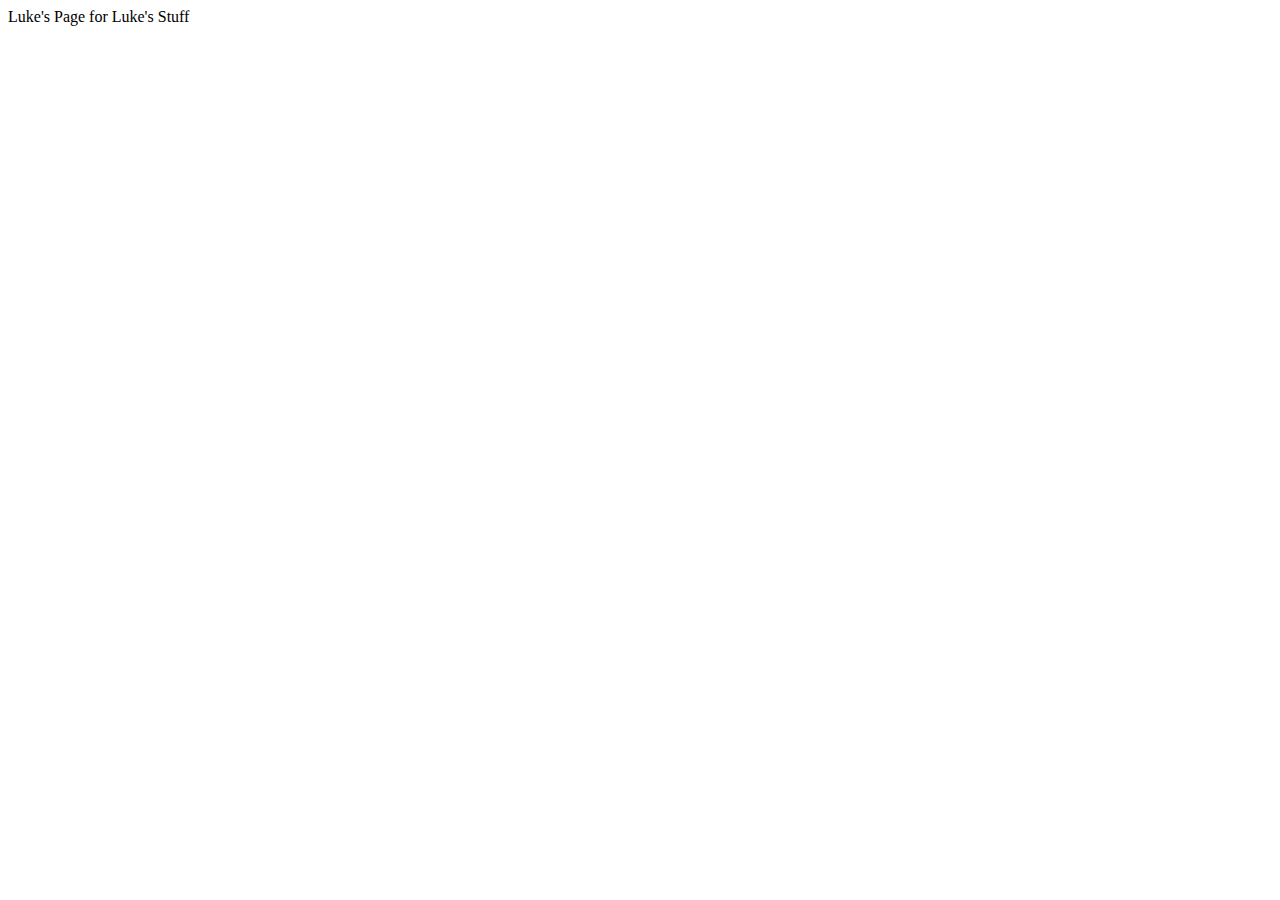
==== index.html @ f474b932 "setup" ====
<!DOCTYPE html>
<html lang="en">

<head>
    <meta charset="UTF-8">
    <meta name="viewport" content="width=device-width, initial-scale=1.0">
    <meta http-equiv="X-UA-Compatible" content="ie=edge">
    <title>Luke</title>
</head>

<body>
    Luke's Page for Luke's Stuff
</body>

</html>
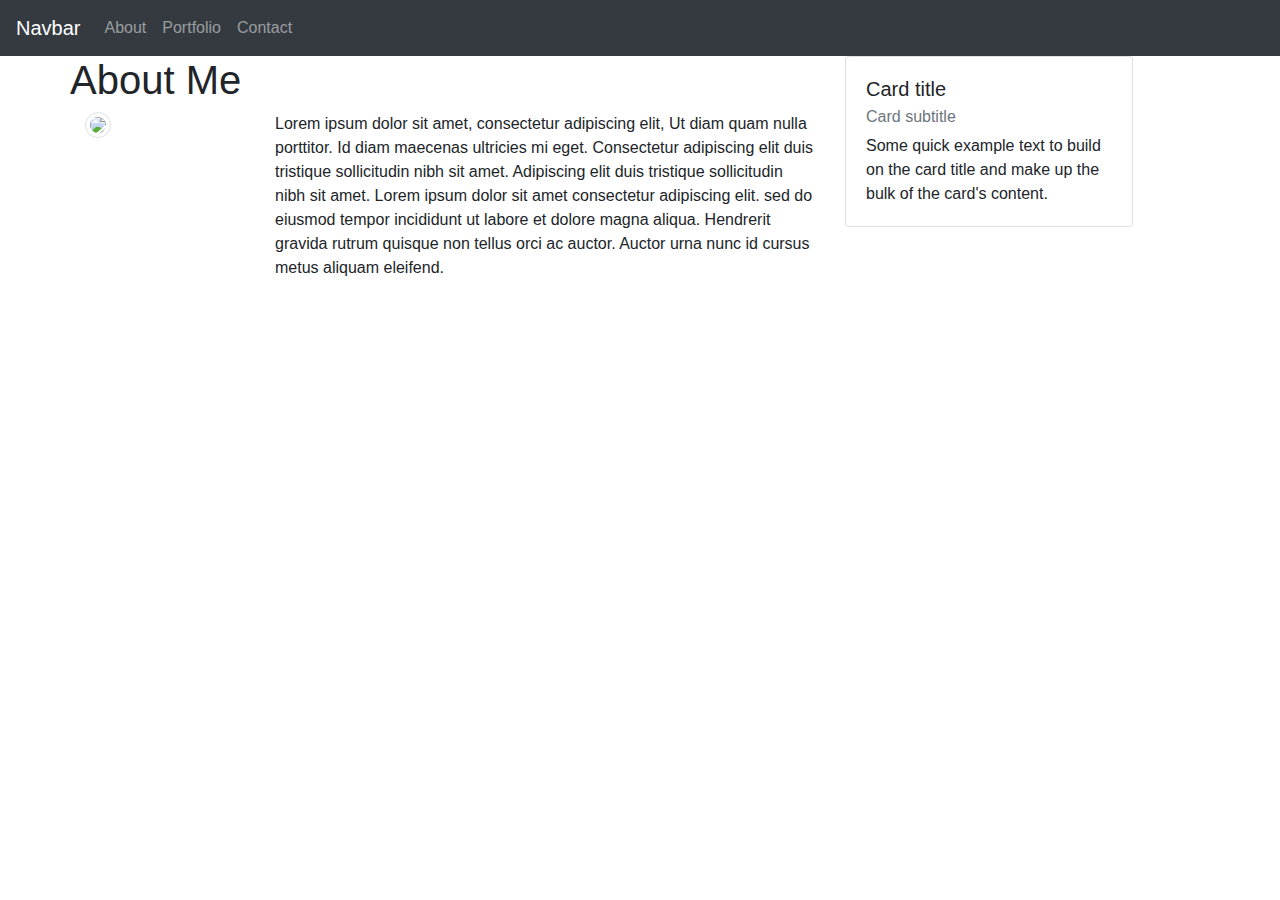
==== commit 2114903e: "using class template" ====
--- a/index.html
+++ b/index.html
@@ -5,11 +5,56 @@
     <meta charset="UTF-8">
     <meta name="viewport" content="width=device-width, initial-scale=1.0">
     <meta http-equiv="X-UA-Compatible" content="ie=edge">
-    <title>Luke</title>
+    <title>Document</title>
+    <link rel="stylesheet" href="https://stackpath.bootstrapcdn.com/bootstrap/4.4.1/css/bootstrap.min.css" integrity="sha384-Vkoo8x4CGsO3+Hhxv8T/Q5PaXtkKtu6ug5TOeNV6gBiFeWPGFN9MuhOf23Q9Ifjh" crossorigin="anonymous">
 </head>
 
 <body>
-    Luke's Page for Luke's Stuff
+    <nav class="navbar navbar-expand-lg navbar-dark bg-dark">
+        <a class="navbar-brand" href="#">Navbar</a>
+        <button class="navbar-toggler" type="button" data-toggle="collapse" data-target="#navbarNav" aria-controls="navbarNav" aria-expanded="false" aria-label="Toggle navigation">
+          <span class="navbar-toggler-icon"></span>
+        </button>
+        <div class="collapse navbar-collapse" id="navbarNav">
+            <ul class="navbar-nav">
+                <li class="nav-item">
+                    <a class="nav-link" href="#">About <span class="sr-only">(current)</span></a>
+                </li>
+                <li class="nav-item">
+                    <a class="nav-link" href="#">Portfolio</a>
+                </li>
+                <li class="nav-item">
+                    <a class="nav-link" href="#">Contact</a>
+                </li>
+            </ul>
+        </div>
+    </nav>
+    <div class="container">
+        <div class="row">
+            <div class="col-lg-8">
+                <div class="row">
+                    <h1>About Me</h1>
+                </div>
+                <div class="row">
+                    <div class="col-lg-3"><img src="https://www.historyonthenet.com/authentichistory/1914-1920/1-overview/1-origins/Kaiser_Wilhelm_Portrait.jpg" class="border rounded-circle img-thumbnail"></div>
+                    <div class="col-lg-9">Lorem ipsum dolor sit amet, consectetur adipiscing elit, Ut diam quam nulla porttitor. Id diam maecenas ultricies mi eget. Consectetur adipiscing elit duis tristique sollicitudin nibh sit amet. Adipiscing elit duis tristique sollicitudin
+                        nibh sit amet. Lorem ipsum dolor sit amet consectetur adipiscing elit. sed do eiusmod tempor incididunt ut labore et dolore magna aliqua. Hendrerit gravida rutrum quisque non tellus orci ac auctor. Auctor urna nunc id cursus metus
+                        aliquam eleifend.
+                    </div>
+                </div>
+            </div>
+            <div class="col-lg-4 ">
+                <div class="card" style="width: 18rem;">
+                    <div class="card-body">
+                        <h5 class="card-title">Card title</h5>
+                        <h6 class="card-subtitle mb-2 text-muted">Card subtitle</h6>
+                        <p class="card-text">Some quick example text to build on the card title and make up the bulk of the card's content.</p>
+                    </div>
+                </div>
+            </div>
+        </div>
+    </div>
+
 </body>
 
 </html>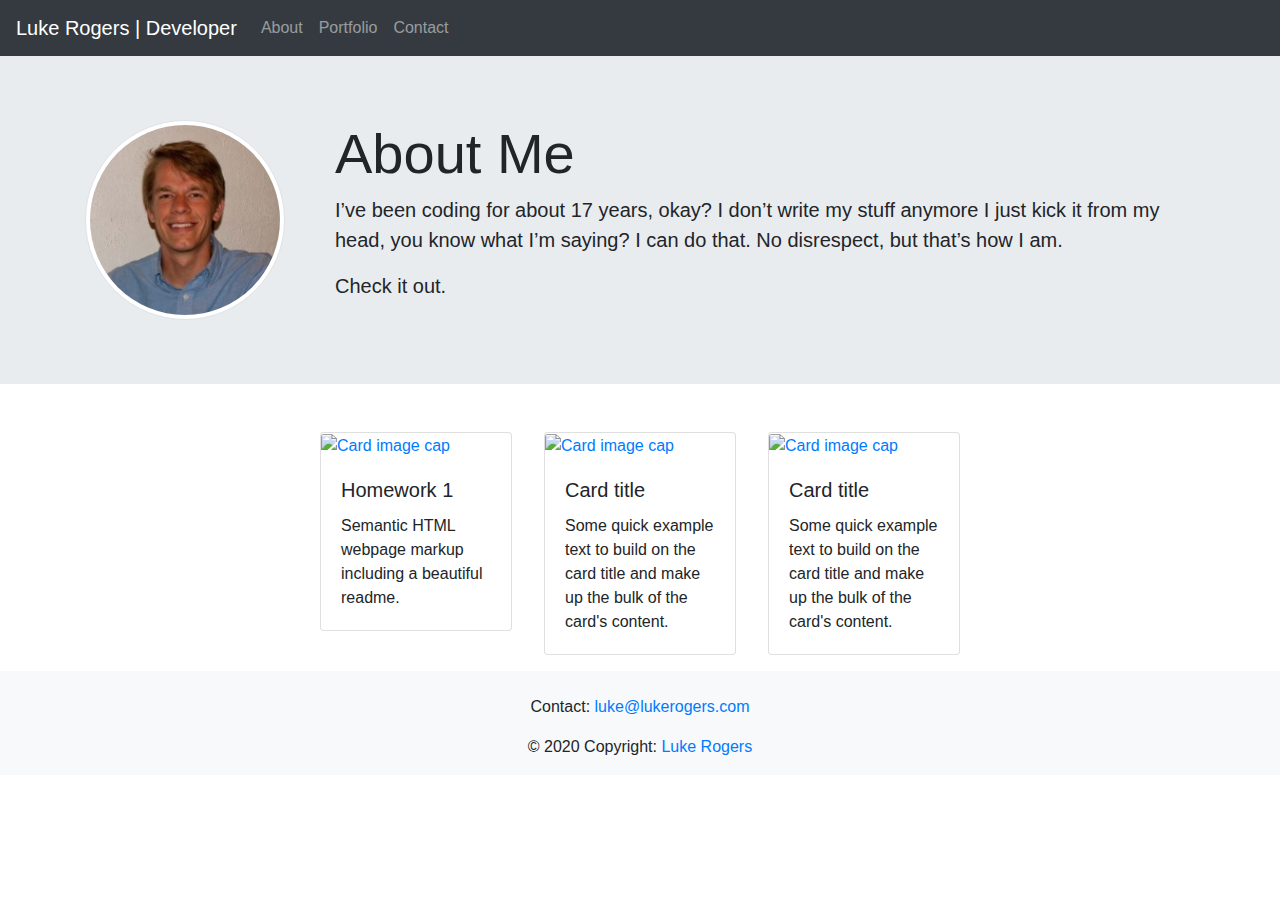
==== commit 9d8bf766: "upload" ====
--- a/index.html
+++ b/index.html
@@ -5,56 +5,88 @@
     <meta charset="UTF-8">
     <meta name="viewport" content="width=device-width, initial-scale=1.0">
     <meta http-equiv="X-UA-Compatible" content="ie=edge">
-    <title>Document</title>
+    <title>Luke Rogers</title>
     <link rel="stylesheet" href="https://stackpath.bootstrapcdn.com/bootstrap/4.4.1/css/bootstrap.min.css" integrity="sha384-Vkoo8x4CGsO3+Hhxv8T/Q5PaXtkKtu6ug5TOeNV6gBiFeWPGFN9MuhOf23Q9Ifjh" crossorigin="anonymous">
+    <link rel="stylesheet" href="assets/stylesheets/style.css">
+
 </head>
 
 <body>
-    <nav class="navbar navbar-expand-lg navbar-dark bg-dark">
-        <a class="navbar-brand" href="#">Navbar</a>
+
+    <nav class="navbar navbar-expand-md navbar-dark bg-dark">
+        <a class="navbar-brand" href="#">Luke Rogers | Developer</a>
         <button class="navbar-toggler" type="button" data-toggle="collapse" data-target="#navbarNav" aria-controls="navbarNav" aria-expanded="false" aria-label="Toggle navigation">
-          <span class="navbar-toggler-icon"></span>
+            <span class="navbar-toggler-icon"></span>
         </button>
         <div class="collapse navbar-collapse" id="navbarNav">
             <ul class="navbar-nav">
                 <li class="nav-item">
-                    <a class="nav-link" href="#">About <span class="sr-only">(current)</span></a>
+                    <a class="nav-link" href="#about">About</a>
                 </li>
                 <li class="nav-item">
-                    <a class="nav-link" href="#">Portfolio</a>
+                    <a class="nav-link" href="#portfolio">Portfolio</a>
                 </li>
                 <li class="nav-item">
-                    <a class="nav-link" href="#">Contact</a>
+                    <a class="nav-link" href="#contact">Contact</a>
                 </li>
             </ul>
         </div>
     </nav>
-    <div class="container">
-        <div class="row">
-            <div class="col-lg-8">
-                <div class="row">
-                    <h1>About Me</h1>
+    <div class="jumbotron jumbotron-fluid">
+        <a name="about"></a>
+        <div class="container">
+            <div class="row">
+                <div class="col-md-auto d-flex justify-content-center">
+                    <img src="assets/images/0.jfif" class="border rounded-circle img-thumbnail" id="selfie">
+
                 </div>
-                <div class="row">
-                    <div class="col-lg-3"><img src="https://www.historyonthenet.com/authentichistory/1914-1920/1-overview/1-origins/Kaiser_Wilhelm_Portrait.jpg" class="border rounded-circle img-thumbnail"></div>
-                    <div class="col-lg-9">Lorem ipsum dolor sit amet, consectetur adipiscing elit, Ut diam quam nulla porttitor. Id diam maecenas ultricies mi eget. Consectetur adipiscing elit duis tristique sollicitudin nibh sit amet. Adipiscing elit duis tristique sollicitudin
-                        nibh sit amet. Lorem ipsum dolor sit amet consectetur adipiscing elit. sed do eiusmod tempor incididunt ut labore et dolore magna aliqua. Hendrerit gravida rutrum quisque non tellus orci ac auctor. Auctor urna nunc id cursus metus
-                        aliquam eleifend.
-                    </div>
+                <div class="col-md">
+                    <h1 class="display-4">About Me</h1>
+                    <p class="lead">I’ve been coding for about 17 years, okay? I don’t write my stuff anymore I just kick it from my head, you know what I’m saying? I can do that. No disrespect, but that’s how I am.</p>
+                    <p class="lead">Check it out.</p>
+
                 </div>
             </div>
-            <div class="col-lg-4 ">
-                <div class="card" style="width: 18rem;">
-                    <div class="card-body">
-                        <h5 class="card-title">Card title</h5>
-                        <h6 class="card-subtitle mb-2 text-muted">Card subtitle</h6>
-                        <p class="card-text">Some quick example text to build on the card title and make up the bulk of the card's content.</p>
-                    </div>
+        </div>
+    </div>
+    <div class="container d-flex justify-content-center">
+        <a name="portfolio"></a>
+        <div>
+            <div class="card float-md-left" style="width: 12rem;">
+                <a href="https://lrogers1843.github.io/HW_1/"><img class="card-img-top" src="https://internetingishard.com/html-and-css/semantic-html/html-sectioning-elements-00c3fd.png" alt="Card image cap"></a>
+                <div class="card-body">
+                    <h5 class="card-title">Homework 1</h5>
+                    <p class="card-text">Semantic HTML webpage markup including a beautiful readme.</p>
+                </div>
+            </div>
+            <div class="card float-md-left" style="width: 12rem;">
+                <a href="www.google.com"><img class="card-img-top" src="https://via.placeholder.com/150" alt="Card image cap"></a>
+                <div class="card-body">
+                    <h5 class="card-title">Card title</h5>
+                    <p class="card-text">Some quick example text to build on the card title and make up the bulk of the card's content.</p>
+                </div>
+            </div>
+            <div class="card float-md-left" style="width: 12rem;">
+                <a href="www.google.com"><img class="card-img-top" src="https://via.placeholder.com/150" alt="Card image cap"></a>
+                <div class="card-body">
+                    <h5 class="card-title">Card title</h5>
+                    <p class="card-text">Some quick example text to build on the card title and make up the bulk of the card's content.</p>
                 </div>
             </div>
         </div>
     </div>
 
+    </div>
+    <footer class="page-footer text-center font-small bg-light pt-4">
+        <a name="contact"></a>
+        Contact: <a href="...">luke@lukerogers.com</a>
+        <div class="footer-copyright text-center py-3">© 2020 Copyright:
+            <a href="https://mdbootstrap.com/education/bootstrap/"> Luke Rogers</a>
+        </div>
+    </footer>
+    <script src="https://code.jquery.com/jquery-3.4.1.slim.min.js" integrity="sha384-J6qa4849blE2+poT4WnyKhv5vZF5SrPo0iEjwBvKU7imGFAV0wwj1yYfoRSJoZ+n" crossorigin="anonymous"></script>
+    <script src="https://cdn.jsdelivr.net/npm/popper.js@1.16.0/dist/umd/popper.min.js" integrity="sha384-Q6E9RHvbIyZFJoft+2mJbHaEWldlvI9IOYy5n3zV9zzTtmI3UksdQRVvoxMfooAo" crossorigin="anonymous"></script>
+    <script src="https://stackpath.bootstrapcdn.com/bootstrap/4.4.1/js/bootstrap.min.js" integrity="sha384-wfSDF2E50Y2D1uUdj0O3uMBJnjuUD4Ih7YwaYd1iqfktj0Uod8GCExl3Og8ifwB6" crossorigin="anonymous"></script>
 </body>
 
 </html>--- a/assets/stylesheets/style.css
+++ b/assets/stylesheets/style.css
@@ -0,0 +1,12 @@
+#selfie {
+    max-height: 200px;
+    margin-right: 20px;
+}
+
+.card {
+    margin: 1rem;
+}
+
+.card-img-top {
+    max-height: 12rem;
+}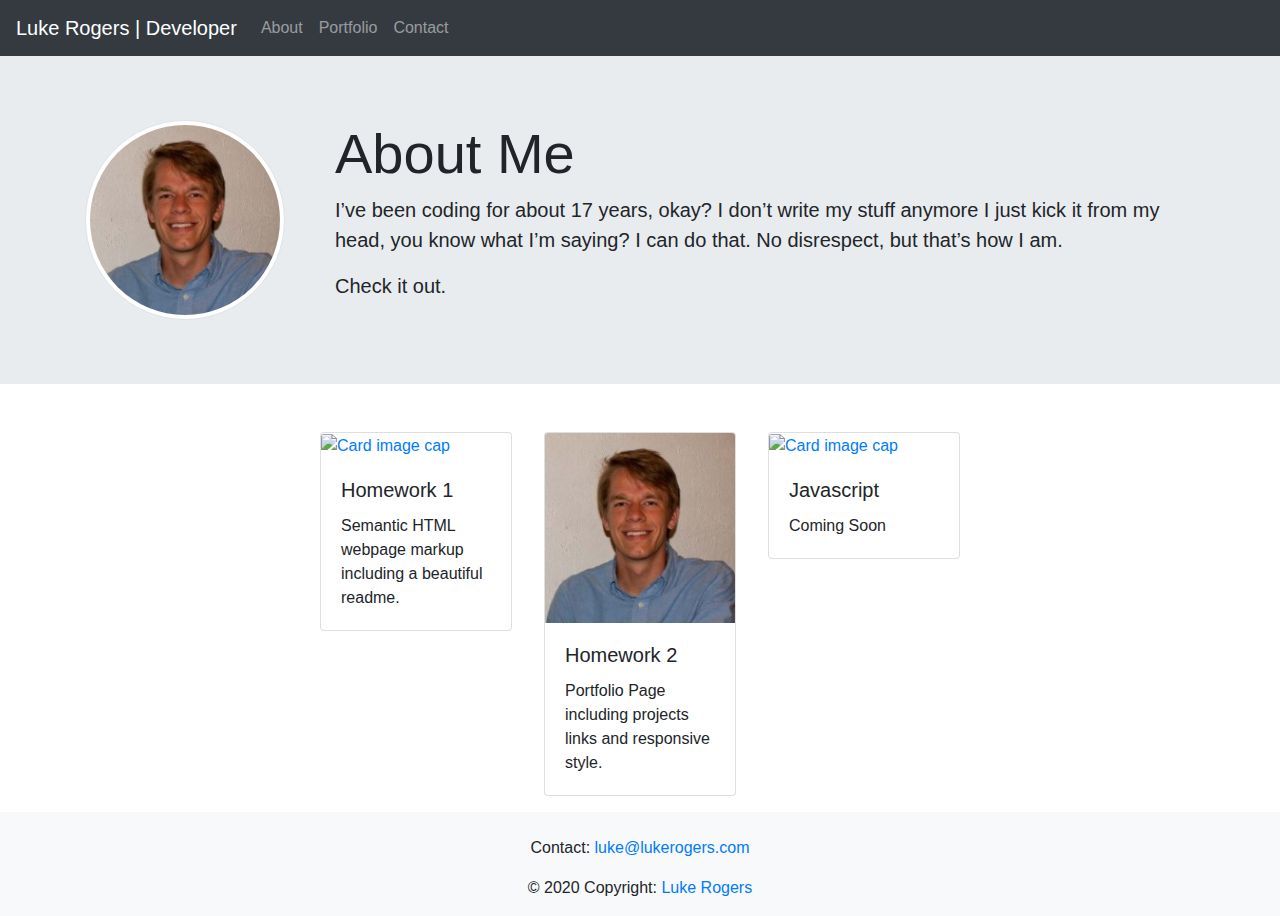
==== commit 0dfed8cb: "update" ====
--- a/index.html
+++ b/index.html
@@ -60,17 +60,17 @@
                 </div>
             </div>
             <div class="card float-md-left" style="width: 12rem;">
-                <a href="www.google.com"><img class="card-img-top" src="https://via.placeholder.com/150" alt="Card image cap"></a>
+                <a href="https://lrogers1843.github.io"><img class="card-img-top" src="assets/images/0.jfif" alt="Card image cap"></a>
                 <div class="card-body">
-                    <h5 class="card-title">Card title</h5>
-                    <p class="card-text">Some quick example text to build on the card title and make up the bulk of the card's content.</p>
+                    <h5 class="card-title">Homework 2</h5>
+                    <p class="card-text">Portfolio Page including projects links and responsive style.</p>
                 </div>
             </div>
             <div class="card float-md-left" style="width: 12rem;">
-                <a href="www.google.com"><img class="card-img-top" src="https://via.placeholder.com/150" alt="Card image cap"></a>
+                <a href="#"><img class="card-img-top" src="https://www.sitepoint.com/wp-content/themes/sitepoint/assets/images/icon.javascript.png" alt="Card image cap"></a>
                 <div class="card-body">
-                    <h5 class="card-title">Card title</h5>
-                    <p class="card-text">Some quick example text to build on the card title and make up the bulk of the card's content.</p>
+                    <h5 class="card-title">Javascript</h5>
+                    <p class="card-text">Coming Soon</p>
                 </div>
             </div>
         </div>
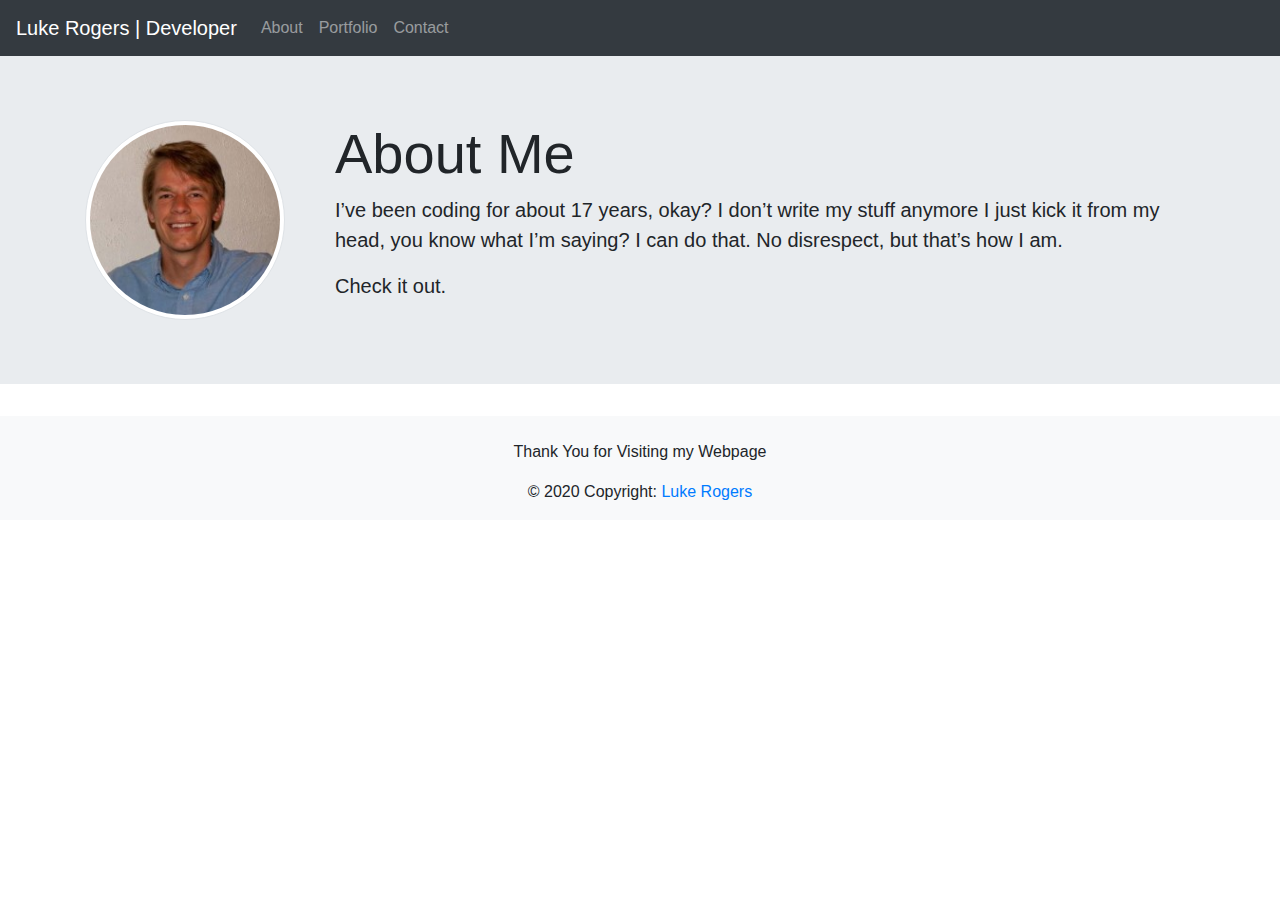
==== commit 3510d5d7: "typo fix" ====
--- a/index.html
+++ b/index.html
@@ -12,7 +12,6 @@
 </head>
 
 <body>
-
     <nav class="navbar navbar-expand-md navbar-dark bg-dark">
         <a class="navbar-brand" href="#">Luke Rogers | Developer</a>
         <button class="navbar-toggler" type="button" data-toggle="collapse" data-target="#navbarNav" aria-controls="navbarNav" aria-expanded="false" aria-label="Toggle navigation">
@@ -21,19 +20,18 @@
         <div class="collapse navbar-collapse" id="navbarNav">
             <ul class="navbar-nav">
                 <li class="nav-item">
-                    <a class="nav-link" href="#about">About</a>
+                    <a class="nav-link" href="index.html">About</a>
                 </li>
                 <li class="nav-item">
-                    <a class="nav-link" href="#portfolio">Portfolio</a>
+                    <a class="nav-link" href="portfolio.html">Portfolio</a>
                 </li>
                 <li class="nav-item">
-                    <a class="nav-link" href="#contact">Contact</a>
+                    <a class="nav-link" href="contact.html">Contact</a>
                 </li>
             </ul>
         </div>
     </nav>
     <div class="jumbotron jumbotron-fluid">
-        <a name="about"></a>
         <div class="container">
             <div class="row">
                 <div class="col-md-auto d-flex justify-content-center">
@@ -49,37 +47,10 @@
             </div>
         </div>
     </div>
-    <div class="container d-flex justify-content-center">
-        <a name="portfolio"></a>
-        <div>
-            <div class="card float-md-left" style="width: 12rem;">
-                <a href="https://lrogers1843.github.io/HW_1/"><img class="card-img-top" src="https://internetingishard.com/html-and-css/semantic-html/html-sectioning-elements-00c3fd.png" alt="Card image cap"></a>
-                <div class="card-body">
-                    <h5 class="card-title">Homework 1</h5>
-                    <p class="card-text">Semantic HTML webpage markup including a beautiful readme.</p>
-                </div>
-            </div>
-            <div class="card float-md-left" style="width: 12rem;">
-                <a href="https://lrogers1843.github.io"><img class="card-img-top" src="assets/images/0.jfif" alt="Card image cap"></a>
-                <div class="card-body">
-                    <h5 class="card-title">Homework 2</h5>
-                    <p class="card-text">Portfolio Page including projects links and responsive style.</p>
-                </div>
-            </div>
-            <div class="card float-md-left" style="width: 12rem;">
-                <a href="#"><img class="card-img-top" src="https://www.sitepoint.com/wp-content/themes/sitepoint/assets/images/icon.javascript.png" alt="Card image cap"></a>
-                <div class="card-body">
-                    <h5 class="card-title">Javascript</h5>
-                    <p class="card-text">Coming Soon</p>
-                </div>
-            </div>
-        </div>
-    </div>
 
     </div>
     <footer class="page-footer text-center font-small bg-light pt-4">
-        <a name="contact"></a>
-        Contact: <a href="...">luke@lukerogers.com</a>
+        Thank You for Visiting my Webpage
         <div class="footer-copyright text-center py-3">© 2020 Copyright:
             <a href="https://mdbootstrap.com/education/bootstrap/"> Luke Rogers</a>
         </div>
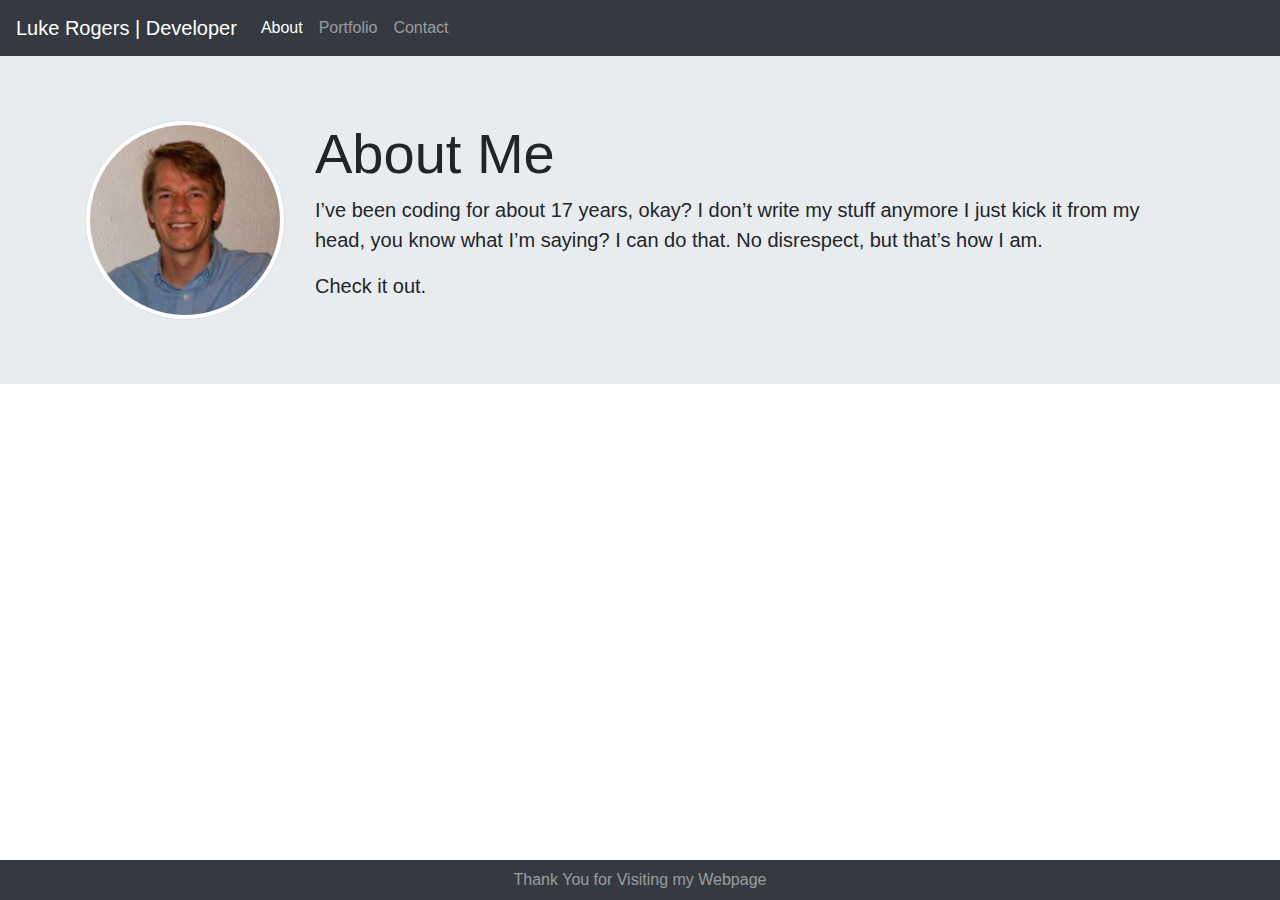
==== commit 947bc348: "final" ====
--- a/index.html
+++ b/index.html
@@ -20,7 +20,7 @@
         <div class="collapse navbar-collapse" id="navbarNav">
             <ul class="navbar-nav">
                 <li class="nav-item">
-                    <a class="nav-link" href="index.html">About</a>
+                    <a class="nav-link active" href="index.html">About</a>
                 </li>
                 <li class="nav-item">
                     <a class="nav-link" href="portfolio.html">Portfolio</a>
@@ -36,28 +36,27 @@
             <div class="row">
                 <div class="col-md-auto d-flex justify-content-center">
                     <img src="assets/images/0.jfif" class="border rounded-circle img-thumbnail" id="selfie">
-
                 </div>
                 <div class="col-md">
-                    <h1 class="display-4">About Me</h1>
+                    <h1 class="display-4 text-center text-md-left">About Me</h1>
                     <p class="lead">I’ve been coding for about 17 years, okay? I don’t write my stuff anymore I just kick it from my head, you know what I’m saying? I can do that. No disrespect, but that’s how I am.</p>
                     <p class="lead">Check it out.</p>
-
                 </div>
             </div>
         </div>
     </div>
 
     </div>
-    <footer class="page-footer text-center font-small bg-light pt-4">
-        Thank You for Visiting my Webpage
-        <div class="footer-copyright text-center py-3">© 2020 Copyright:
-            <a href="https://mdbootstrap.com/education/bootstrap/"> Luke Rogers</a>
-        </div>
-    </footer>
+
+
     <script src="https://code.jquery.com/jquery-3.4.1.slim.min.js" integrity="sha384-J6qa4849blE2+poT4WnyKhv5vZF5SrPo0iEjwBvKU7imGFAV0wwj1yYfoRSJoZ+n" crossorigin="anonymous"></script>
     <script src="https://cdn.jsdelivr.net/npm/popper.js@1.16.0/dist/umd/popper.min.js" integrity="sha384-Q6E9RHvbIyZFJoft+2mJbHaEWldlvI9IOYy5n3zV9zzTtmI3UksdQRVvoxMfooAo" crossorigin="anonymous"></script>
     <script src="https://stackpath.bootstrapcdn.com/bootstrap/4.4.1/js/bootstrap.min.js" integrity="sha384-wfSDF2E50Y2D1uUdj0O3uMBJnjuUD4Ih7YwaYd1iqfktj0Uod8GCExl3Og8ifwB6" crossorigin="anonymous"></script>
 </body>
+<footer class="page-footer font-small bg-dark fixed-bottom">
+    <div class="text-center text-white-50 py-2">
+        Thank You for Visiting my Webpage
+    </div>
+</footer>
 
 </html>--- a/assets/stylesheets/style.css
+++ b/assets/stylesheets/style.css
@@ -1,6 +1,5 @@
 #selfie {
     max-height: 200px;
-    margin-right: 20px;
 }
 
 .card {
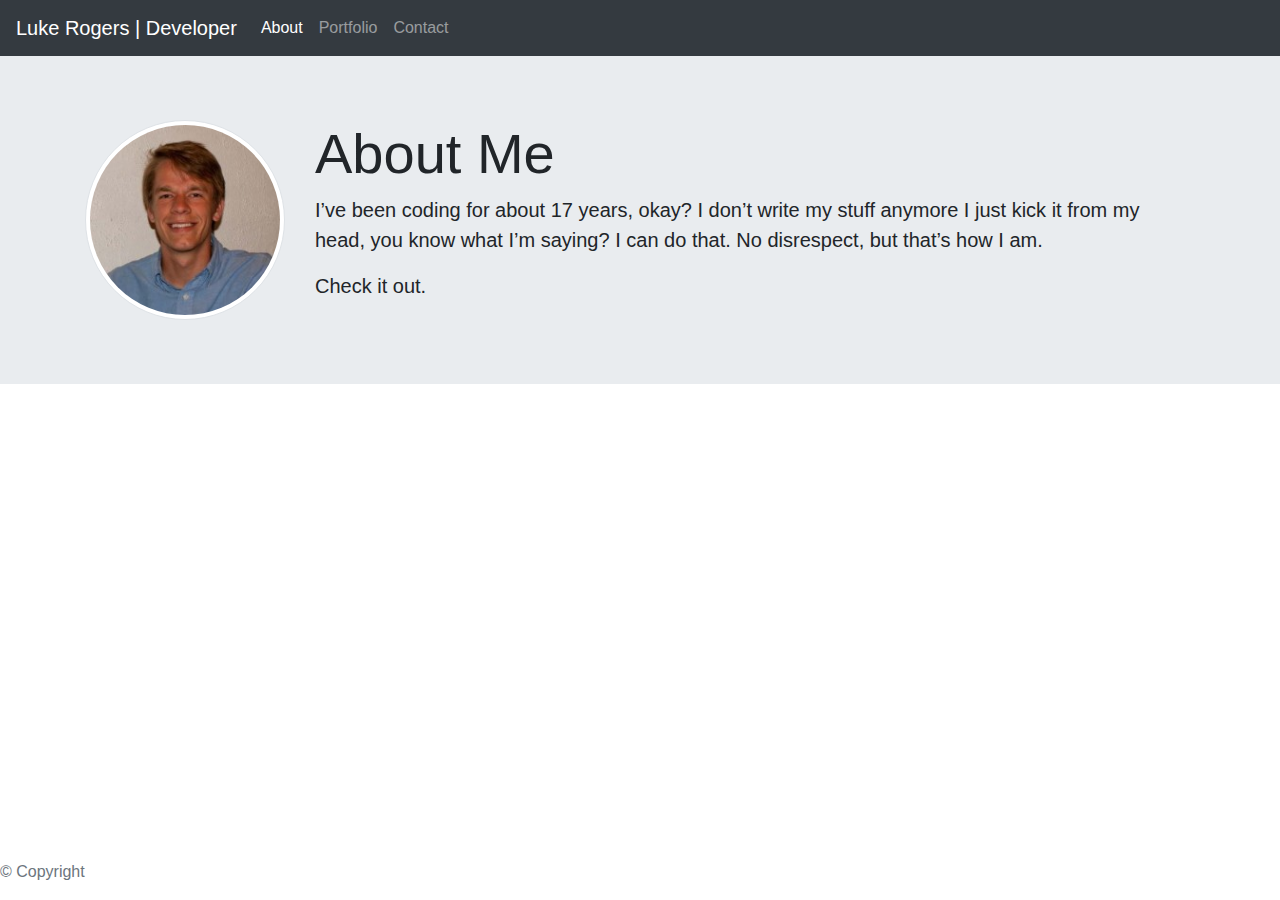
==== commit 60de571e: "hw3 update" ====
--- a/index.html
+++ b/index.html
@@ -48,15 +48,18 @@
 
     </div>
 
+    <footer class="footer">
+        <div class="two-toned-footer-color"></div>
+        <p class="text-muted text-muted-footer text-center">
+            &copy; Copyright
+        </p>
+    </footer>
 
     <script src="https://code.jquery.com/jquery-3.4.1.slim.min.js" integrity="sha384-J6qa4849blE2+poT4WnyKhv5vZF5SrPo0iEjwBvKU7imGFAV0wwj1yYfoRSJoZ+n" crossorigin="anonymous"></script>
     <script src="https://cdn.jsdelivr.net/npm/popper.js@1.16.0/dist/umd/popper.min.js" integrity="sha384-Q6E9RHvbIyZFJoft+2mJbHaEWldlvI9IOYy5n3zV9zzTtmI3UksdQRVvoxMfooAo" crossorigin="anonymous"></script>
     <script src="https://stackpath.bootstrapcdn.com/bootstrap/4.4.1/js/bootstrap.min.js" integrity="sha384-wfSDF2E50Y2D1uUdj0O3uMBJnjuUD4Ih7YwaYd1iqfktj0Uod8GCExl3Og8ifwB6" crossorigin="anonymous"></script>
+
 </body>
-<footer class="page-footer font-small bg-dark fixed-bottom">
-    <div class="text-center text-white-50 py-2">
-        Thank You for Visiting my Webpage
-    </div>
-</footer>
+
 
 </html>--- a/assets/stylesheets/style.css
+++ b/assets/stylesheets/style.css
@@ -8,4 +8,13 @@
 
 .card-img-top {
     max-height: 12rem;
+}
+
+body {
+    padding-bottom: 2rem;
+}
+
+.footer {
+    position: absolute;
+    bottom: 0;
 }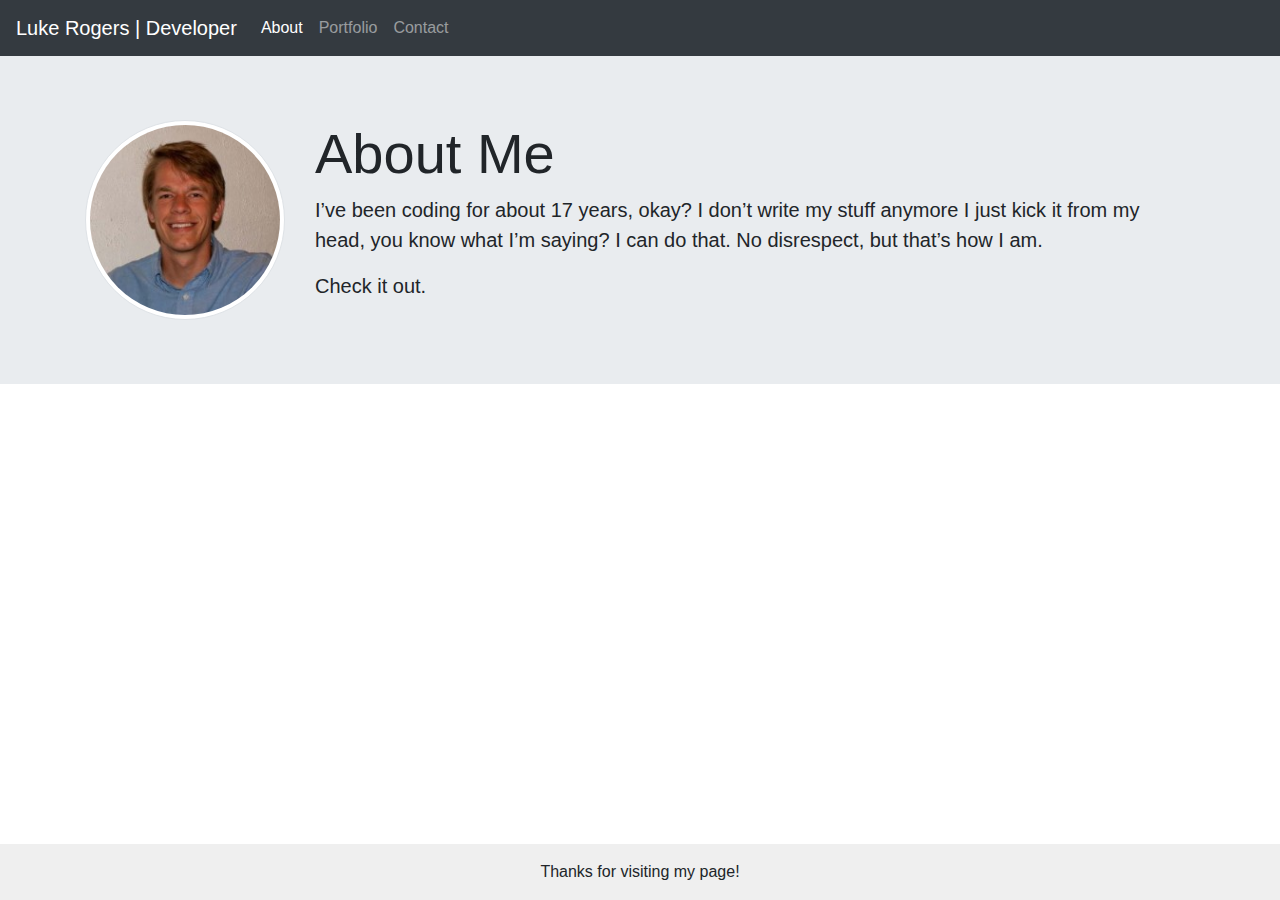
==== commit 614d6212: "furtherfooter" ====
--- a/index.html
+++ b/index.html
@@ -49,10 +49,7 @@
     </div>
 
     <footer class="footer">
-        <div class="two-toned-footer-color"></div>
-        <p class="text-muted text-muted-footer text-center">
-            &copy; Copyright
-        </p>
+        Thanks for visiting my page!
     </footer>
 
     <script src="https://code.jquery.com/jquery-3.4.1.slim.min.js" integrity="sha384-J6qa4849blE2+poT4WnyKhv5vZF5SrPo0iEjwBvKU7imGFAV0wwj1yYfoRSJoZ+n" crossorigin="anonymous"></script>
--- a/assets/stylesheets/style.css
+++ b/assets/stylesheets/style.css
@@ -10,11 +10,22 @@
     max-height: 12rem;
 }
 
+html {
+    height: 100%;
+}
+
 body {
-    padding-bottom: 2rem;
+    min-height: 100%;
+    padding-bottom: 4rem;
+    position: relative;
 }
 
 .footer {
     position: absolute;
+    right: 0;
     bottom: 0;
+    left: 0;
+    padding: 1rem;
+    background-color: #efefef;
+    text-align: center;
 }